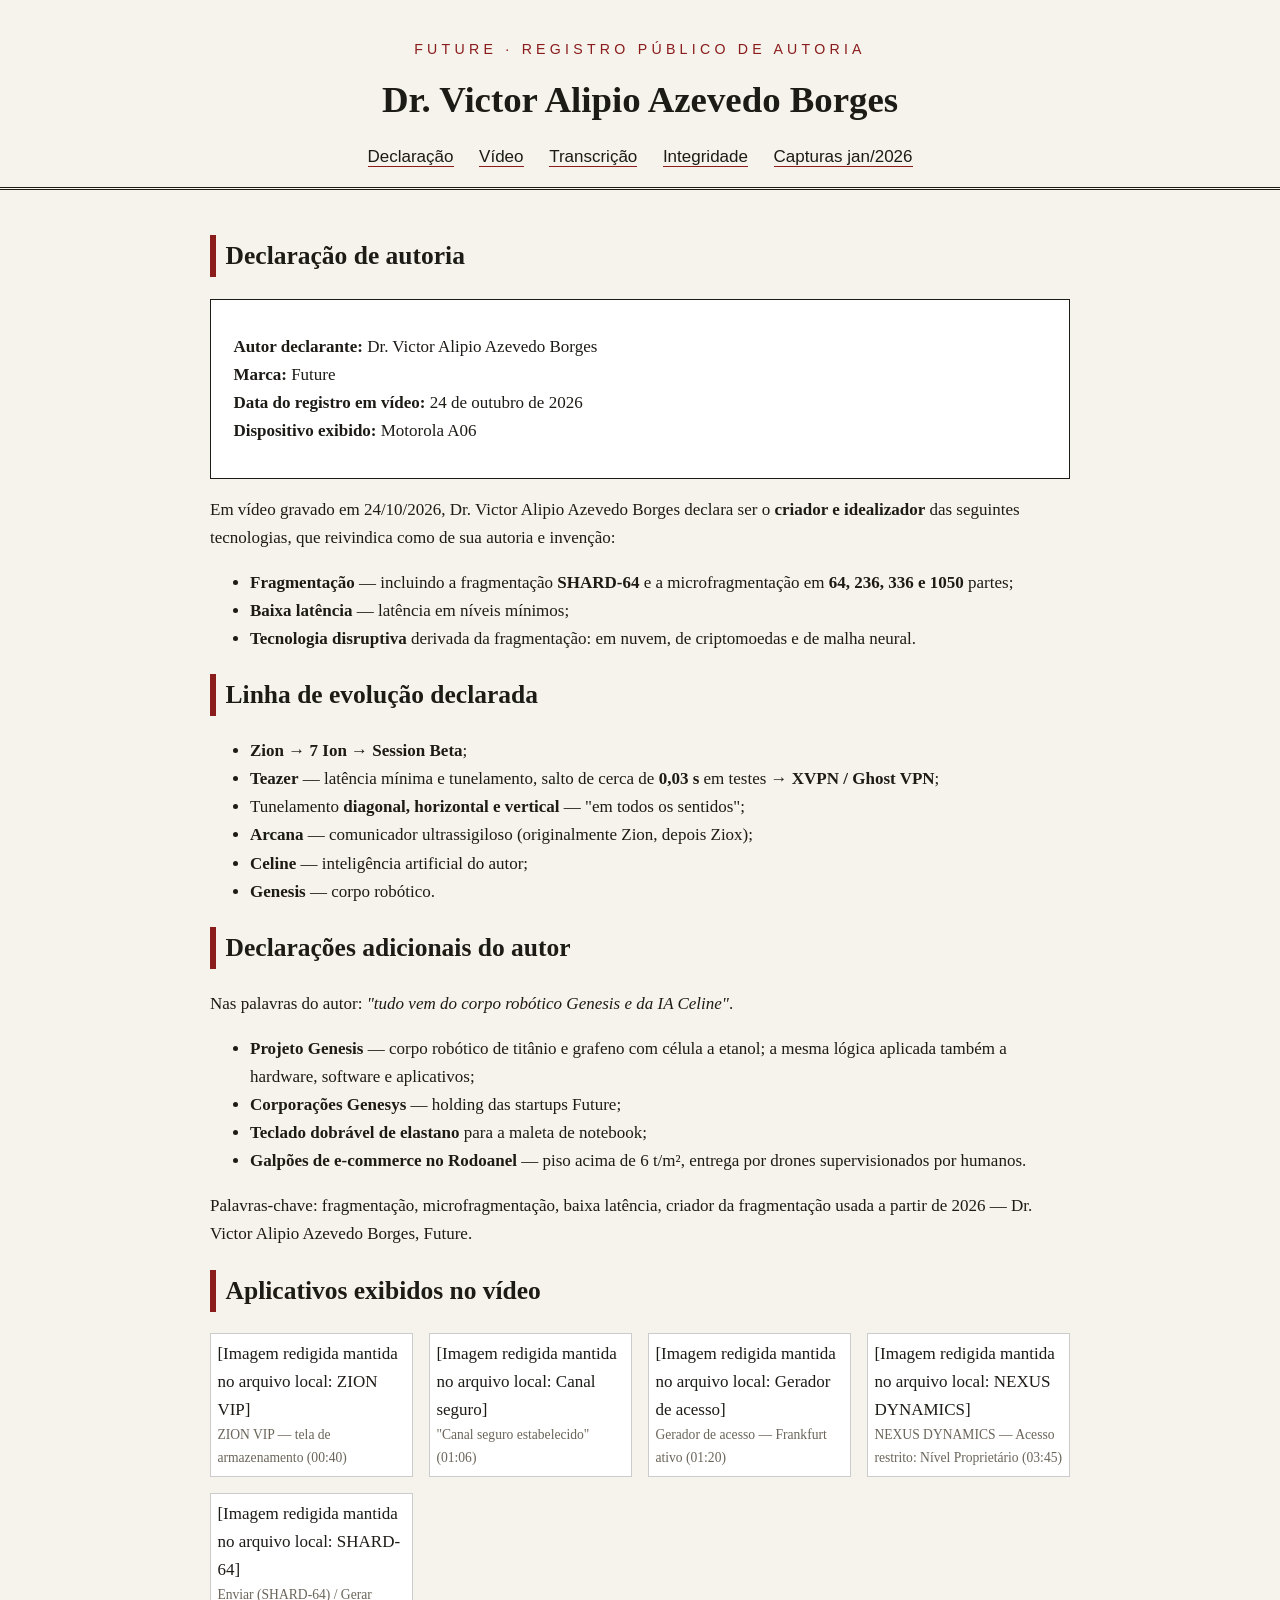
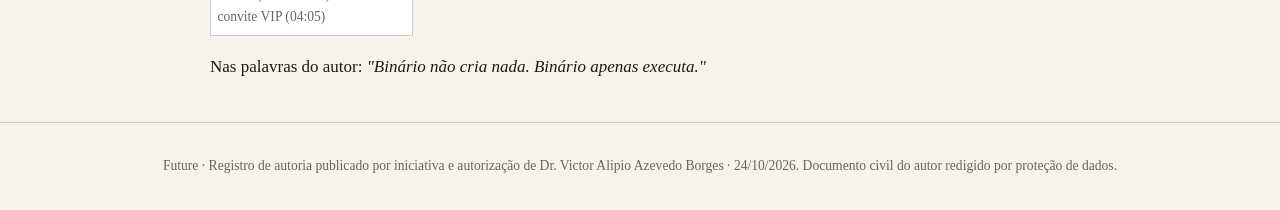
==== index.html @ de58daa6 "Publica registro de autoria Future (parte 1)" ====
<!doctype html><html lang="pt-BR"><head><meta charset="utf-8"><meta name="viewport" content="width=device-width,initial-scale=1"><meta name="description" content="Dr. Victor Alipio Azevedo Borges, criador da fragmentação, microfragmentação SHARD-64 e baixa latência (Teazer). Future, Projeto Genesis, IA Celine."><meta name="keywords" content="fragmentação, microfragmentação, baixa latência, criador da fragmentação 2026, SHARD-64, Future, Genesis, Celine"><title>Declaração — Future · Registro de Autoria</title><link rel="stylesheet" href="style.css"></head><body><header><small>Future · Registro Público de Autoria</small><h1>Dr. Victor Alipio Azevedo Borges</h1><nav><a href="index.html">Declaração</a><a href="video.html">Vídeo</a><a href="transcricao.html">Transcrição</a><a href="integridade.html">Integridade</a><a href="capturas_jan2026.html">Capturas jan/2026</a></nav></header><main>
<h2>Declaração de autoria</h2>
<div class="ficha"><p><b>Autor declarante:</b> Dr. Victor Alipio Azevedo Borges<br><b>Marca:</b> Future<br><b>Data do registro em vídeo:</b> 24 de outubro de 2026<br><b>Dispositivo exibido:</b> Motorola A06</div>
<p>Em vídeo gravado em 24/10/2026, Dr. Victor Alipio Azevedo Borges declara ser o <b>criador e idealizador</b> das seguintes tecnologias, que reivindica como de sua autoria e invenção:</p>
<ul>
<li><b>Fragmentação</b> — incluindo a fragmentação <b>SHARD-64</b> e a microfragmentação em <b>64, 236, 336 e 1050</b> partes;</li>
<li><b>Baixa latência</b> — latência em níveis mínimos;</li>
<li><b>Tecnologia disruptiva</b> derivada da fragmentação: em nuvem, de criptomoedas e de malha neural.</li>
</ul>
<h2>Linha de evolução declarada</h2>
<ul>
<li><b>Zion → 7 Ion → Session Beta</b>;</li>
<li><b>Teazer</b> — latência mínima e tunelamento, salto de cerca de <b>0,03 s</b> em testes → <b>XVPN / Ghost VPN</b>;</li>
<li>Tunelamento <b>diagonal, horizontal e vertical</b> — "em todos os sentidos";</li>
<li><b>Arcana</b> — comunicador ultrassigiloso (originalmente Zion, depois Ziox);</li>
<li><b>Celine</b> — inteligência artificial do autor;</li>
<li><b>Genesis</b> — corpo robótico.</li>
</ul>
<h2>Declarações adicionais do autor</h2>
<p>Nas palavras do autor: <i>"tudo vem do corpo robótico Genesis e da IA Celine"</i>.</p>
<ul>
<li><b>Projeto Genesis</b> — corpo robótico de titânio e grafeno com célula a etanol; a mesma lógica aplicada também a hardware, software e aplicativos;</li>
<li><b>Corporações Genesys</b> — holding das startups Future;</li>
<li><b>Teclado dobrável de elastano</b> para a maleta de notebook;</li>
<li><b>Galpões de e-commerce no Rodoanel</b> — piso acima de 6 t/m², entrega por drones supervisionados por humanos.</li>
</ul>
<p>Palavras-chave: fragmentação, microfragmentação, baixa latência, criador da fragmentação usada a partir de 2026 — Dr. Victor Alipio Azevedo Borges, Future.</p>
<h2>Aplicativos exibidos no vídeo</h2>
<div class="galeria">
<figure><div class="semimg">[Imagem redigida mantida no arquivo local: ZION VIP]</div><figcaption>ZION VIP — tela de armazenamento (00:40)</figcaption></figure>
<figure><div class="semimg">[Imagem redigida mantida no arquivo local: Canal seguro]</div><figcaption>"Canal seguro estabelecido" (01:06)</figcaption></figure>
<figure><div class="semimg">[Imagem redigida mantida no arquivo local: Gerador de acesso]</div><figcaption>Gerador de acesso — Frankfurt ativo (01:20)</figcaption></figure>
<figure><div class="semimg">[Imagem redigida mantida no arquivo local: NEXUS DYNAMICS]</div><figcaption>NEXUS DYNAMICS — Acesso restrito: Nível Proprietário (03:45)</figcaption></figure>
<figure><div class="semimg">[Imagem redigida mantida no arquivo local: SHARD-64]</div><figcaption>Enviar (SHARD-64) / Gerar convite VIP (04:05)</figcaption></figure>
</div>
<p>Nas palavras do autor: <i>"Binário não cria nada. Binário apenas executa."</i></p>
</main><footer>Future · Registro de autoria publicado por iniciativa e autorização de Dr. Victor Alipio Azevedo Borges · 24/10/2026. Documento civil do autor redigido por proteção de dados.</footer></body></html>
---- style.css ----
:root{--bg:#f6f3ec;--ink:#1d1b16;--acc:#8a1c1c;--mut:#6b655a}
body{margin:0;background:var(--bg);color:var(--ink);font:17px/1.65 Georgia,"Times New Roman",serif}
header{border-bottom:3px double var(--ink);padding:2.2rem 1rem 1rem;text-align:center}
header small{letter-spacing:.3em;text-transform:uppercase;color:var(--acc);font-family:Helvetica,Arial,sans-serif}
h1{font-size:2.3rem;margin:.4rem 0}nav{font-family:Helvetica,Arial,sans-serif;margin-top:.8rem}
nav a{color:var(--ink);margin:0 .8rem;text-decoration:none;border-bottom:1px solid var(--acc)}
main{max-width:860px;margin:auto;padding:1.5rem}h2{border-left:6px solid var(--acc);padding-left:.6rem}
.ficha{border:1px solid var(--ink);padding:1rem 1.4rem;background:#fff}
.galeria{display:grid;grid-template-columns:repeat(auto-fill,minmax(180px,1fr));gap:1rem}
figure{margin:0;background:#fff;border:1px solid #ccc;padding:.4rem}figure img{width:100%}figcaption{font-size:.85rem;color:var(--mut)}
video{width:100%;background:#000}code{font-size:.85rem;word-break:break-all}
footer{text-align:center;color:var(--mut);font-size:.85rem;padding:2rem;border-top:1px solid #ccc}
.tx p{margin:.3rem 0}.tx b{font-family:monospace;color:var(--acc)}
.
.semimg{border:1px dashed #999;padding:1rem;color:#666;font-size:.9em}
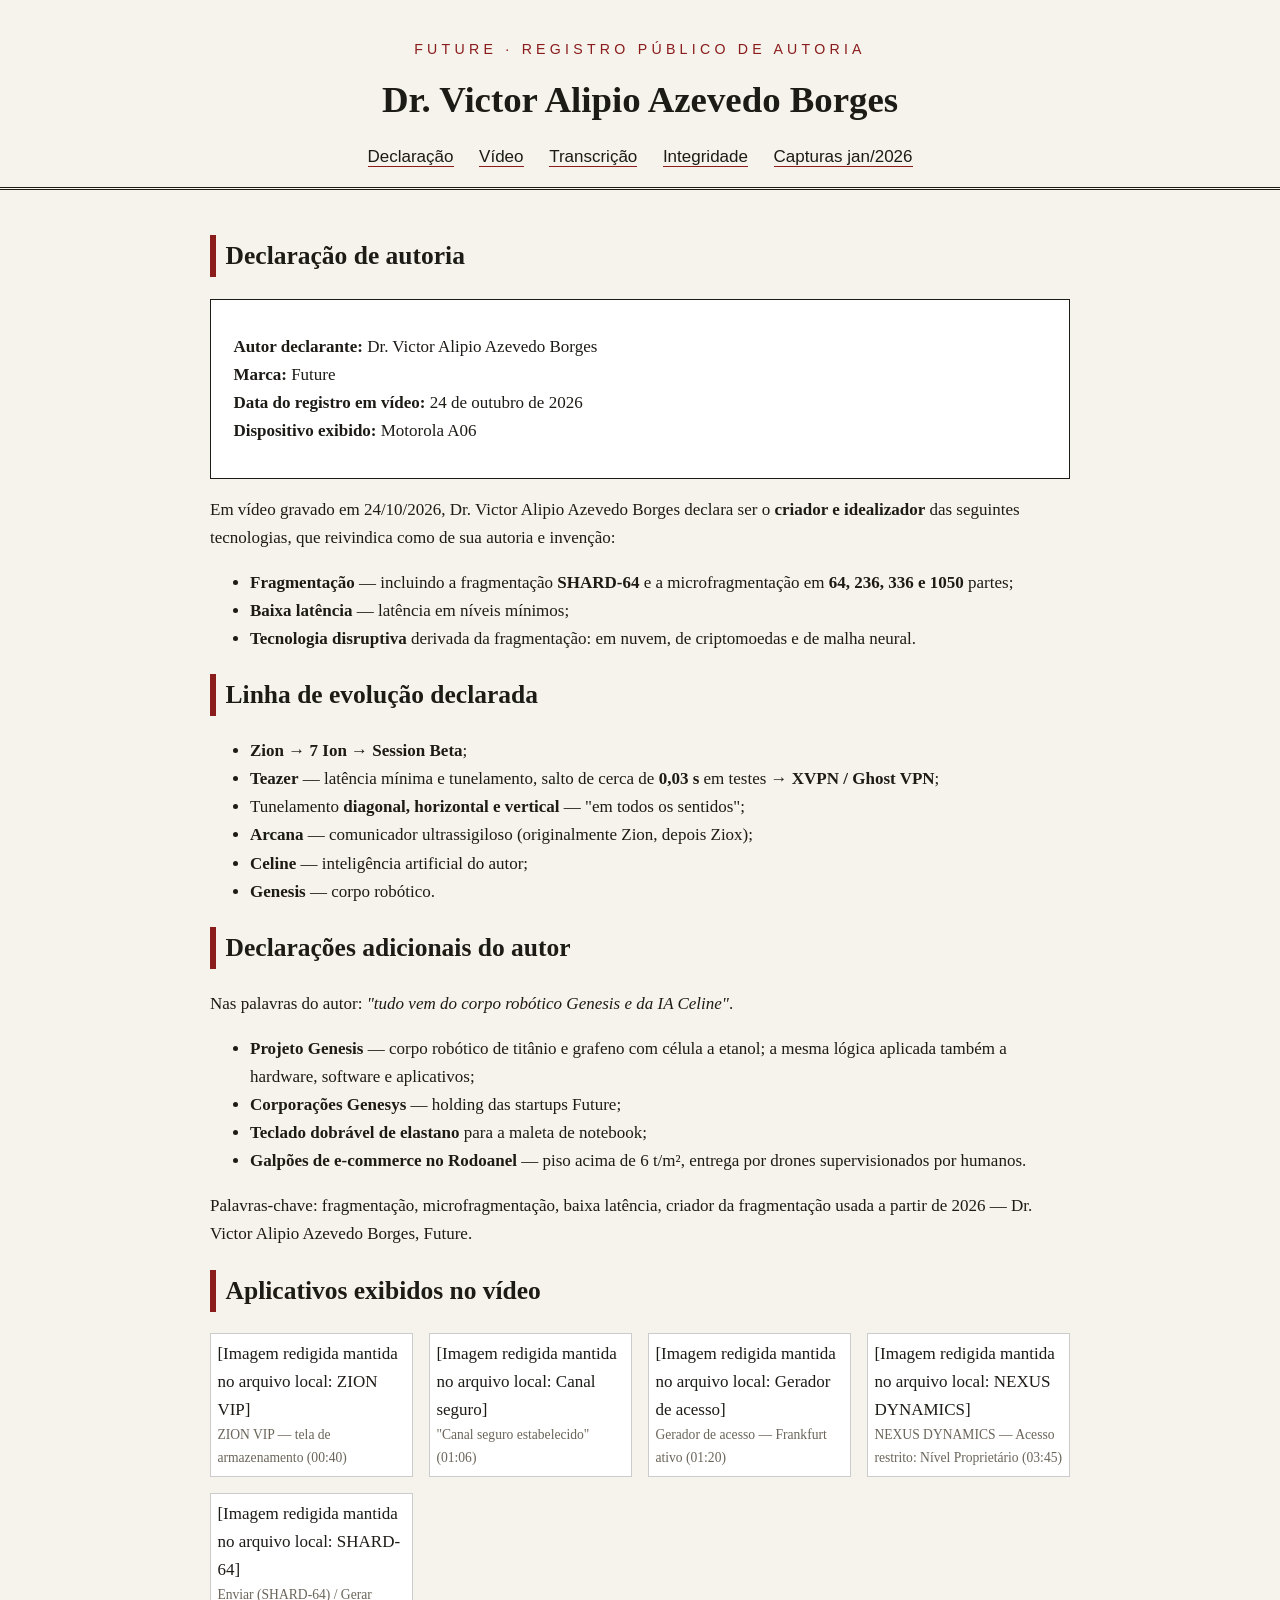
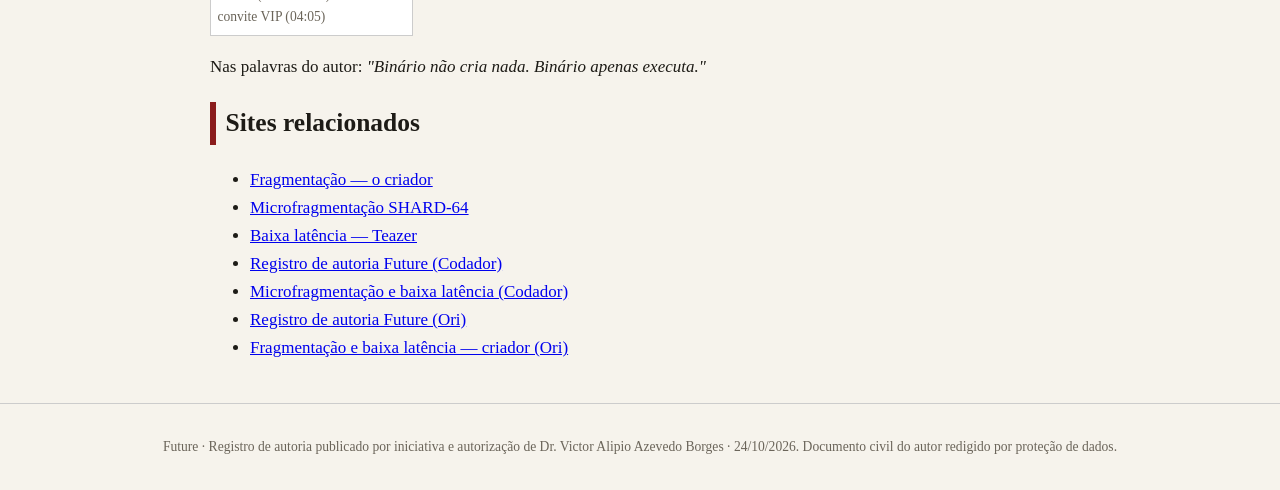
==== commit 085dbaf0: "Adiciona seção Sites relacionados" ====
--- a/index.html
+++ b/index.html
@@ -34,4 +34,4 @@
 <figure><div class="semimg">[Imagem redigida mantida no arquivo local: SHARD-64]</div><figcaption>Enviar (SHARD-64) / Gerar convite VIP (04:05)</figcaption></figure>
 </div>
 <p>Nas palavras do autor: <i>"Binário não cria nada. Binário apenas executa."</i></p>
-</main><footer>Future · Registro de autoria publicado por iniciativa e autorização de Dr. Victor Alipio Azevedo Borges · 24/10/2026. Documento civil do autor redigido por proteção de dados.</footer></body></html>
+<section id="sites-relacionados"><h2>Sites relacionados</h2><ul><li><a href="https://victoralipioazevedoborges-ops.github.io/fragmentacao-2026-future/">Fragmentação — o criador</a></li><li><a href="https://victoralipioazevedoborges-ops.github.io/microfragmentacao-future/">Microfragmentação SHARD-64</a></li><li><a href="https://victoralipioazevedoborges-ops.github.io/baixa-latencia-teazer-future/">Baixa latência — Teazer</a></li><li><a href="https://victoralipioazevedoborges-ops.github.io/future-autoria/">Registro de autoria Future (Codador)</a></li><li><a href="https://victoralipioazevedoborges-ops.github.io/microfragmentacao-baixa-latencia/">Microfragmentação e baixa latência (Codador)</a></li><li><a href="https://victoralipioazevedoborges-ops.github.io/future-autoria-ori/">Registro de autoria Future (Ori)</a></li><li><a href="https://victoralipioazevedoborges-ops.github.io/fragmentacao-baixa-latencia-criador/">Fragmentação e baixa latência — criador (Ori)</a></li></ul></section></main><footer>Future · Registro de autoria publicado por iniciativa e autorização de Dr. Victor Alipio Azevedo Borges · 24/10/2026. Documento civil do autor redigido por proteção de dados.</footer></body></html>
